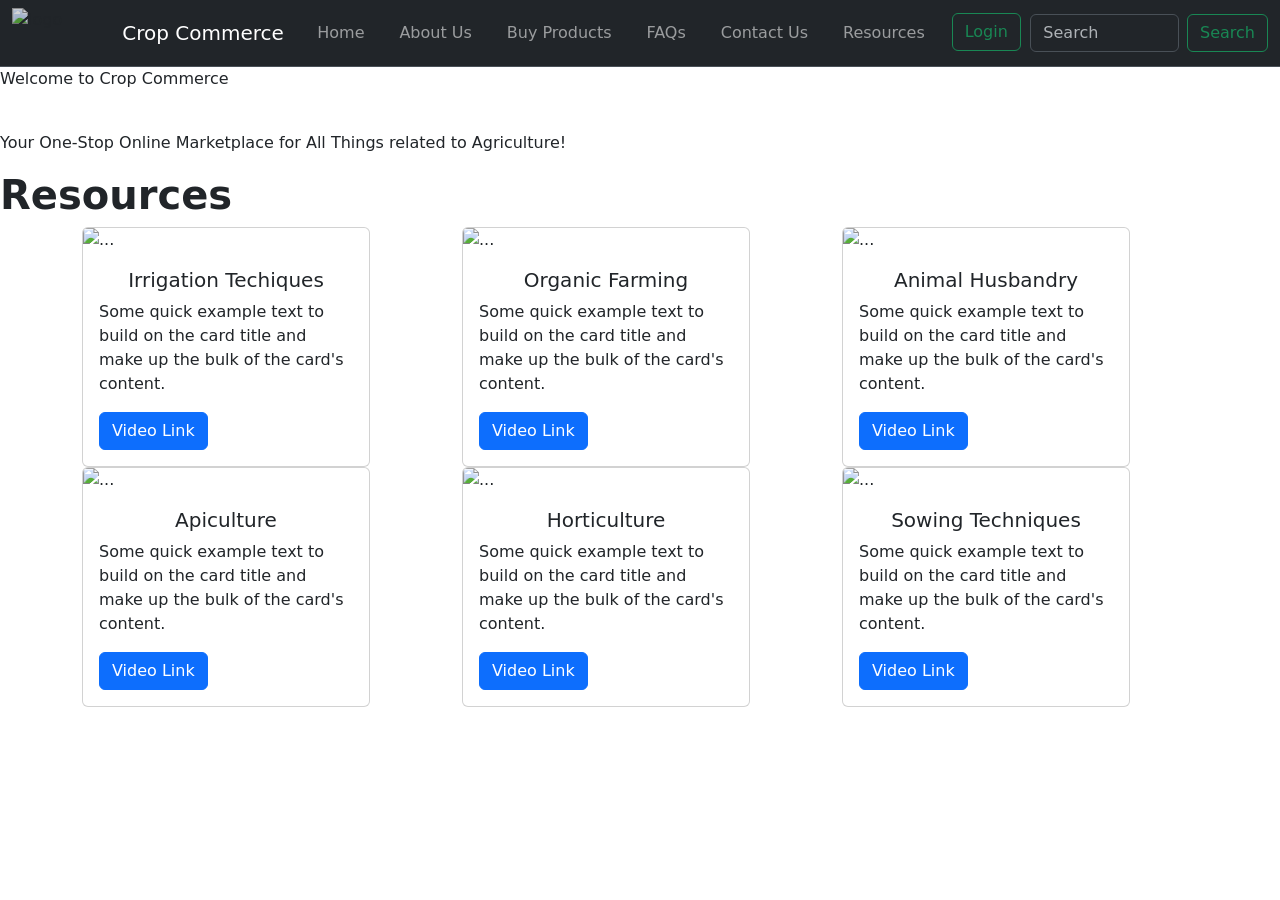
==== index.html @ 9e145eaa "Videoapiculture" ====
<!DOCTYPE html>
<html lang="en">
<head>
    <meta charset="UTF-8">
    <meta name="viewport" content="width=device-width, initial-scale=1.0">
    <title>Crop Commerce</title>
    <link href="https://cdn.jsdelivr.net/npm/bootstrap@5.3.3/dist/css/bootstrap.min.css" rel="stylesheet" integrity="sha384-QWTKZyjpPEjISv5WaRU9OFeRpok6YctnYmDr5pNlyT2bRjXh0JMhjY6hW+ALEwIH" crossorigin="anonymous">
    <link rel="stylesheet" type="text/css" href="index.css">
</head>
<body>
    <nav class="navbar navbar-expand-lg bg-dark border-bottom border-body" data-bs-theme="dark">
        <div class="container-fluid">
         <img src="'/Users/arghyachakraborty/Desktop/Agriculture project/Screenshot 2024-10-18 at 7.49.06 PM.png'" style="height: 50px; opacity: 0.8; margin-right: 30px;" alt="logo">
          <a class="navbar-brand" href="#" style="margin-left: 30px;">Crop Commerce</a>
          <button class="navbar-toggler" type="button" data-bs-toggle="collapse" data-bs-target="#navbarSupportedContent" aria-controls="navbarSupportedContent" aria-expanded="false" aria-label="Toggle navigation">
            <span class="navbar-toggler-icon"></span>
          </button>
          <div class="collapse navbar-collapse" id="navbarSupportedContent">
            <ul class="navbar-nav me-auto mb-2 mb-lg-0 w-100 justify-content-around">
              <li class="nav-item">
                <a class="nav-link" href="#">Home</a>
              </li>
              <li class="nav-item">
                <a class="nav-link" href="#">About Us</a>
              </li>
              <li class="nav-item">
                <a class="nav-link" href="#">Buy Products</a>
              </li>
              <li class="nav-item">
                <a class="nav-link" href="#">FAQs</a>
              </li>
              <li class="nav-item">
                <a class="nav-link" href="#">Contact Us</a>
              </li>
              <li class="nav-item">
                <a class="nav-link" href="#resources">Resources</a>
              </li>
              <li class="nav-item">
                <button type="button" class="btn btn-outline-success">Login</button>
              </li>
                </ul>
             
            <form class="d-flex" role="search">
              <input class="form-control me-2" type="search" placeholder="Search" aria-label="Search">
              <button class="btn btn-outline-success" type="submit">Search</button>
            </form>
          </div>
        </div>
       
      </nav>
      <section>
      <div class="welcomebox">
        <p id="welcomeheading">Welcome to Crop Commerce</p><br>
        <p>Your One-Stop Online Marketplace for All Things related to Agriculture!</p>
      </div>
    </section>
      <section id="resources">
        <h1><strong>Resources</strong></h1>
        <div class="container">
          <div class="row">
        <div class="col-md-4">
        <div class="card" style="width: 18rem;">
          <img src="https://encrypted-tbn0.gstatic.com/images?q=tbn:ANd9GcSWgMVrCyTrFzqN-6vk4owi1sCO3u12gmMQkw&s" class="card-img-top" alt="...">
          <div class="card-body">
            <h5 class="card-title" style="text-align: center;">Irrigation Techiques</h5>
            <p class="card-text">Some quick example text to build on the card title and make up the bulk of the card's content.</p>
            <a href="#" class="btn btn-primary">Video Link</a>
          </div>
        </div>
      </div>
      <div class="col-md-4">
        <div class="card" style="width: 18rem;">
          <img src="https://encrypted-tbn0.gstatic.com/images?q=tbn:ANd9GcS5JjgRRCZO922PNVzRMq967L1UpxojrK6LHg&s" class="card-img-top" alt="...">
          <div class="card-body">
            <h5 class="card-title" style="text-align: center;">Organic Farming</h5>
            <p class="card-text">Some quick example text to build on the card title and make up the bulk of the card's content.</p>
            <a href="#" class="btn btn-primary">Video Link</a>
          </div>
        </div>
        </div>
        <div class="col-md-4">
        <div class="card" style="width: 18rem;">
          <img src="https://cdn.wikifarmer.com/wp-content/uploads/2024/07/What-is-Animal-Husbandry-Livestock-Farming.jpg" class="card-img-top" alt="...">
          <div class="card-body">
            <h5 class="card-title" style="text-align: center;">Animal Husbandry</h5>
            <p class="card-text">Some quick example text to build on the card title and make up the bulk of the card's content.</p>
            <a href="#" class="btn btn-primary">Video Link</a>
          </div>
        </div>
      </div>
      <div class="col-md-4">
        <div class="card" style="width: 18rem;">
          <img src="https://thefarmersjournal.com/wp-content/uploads/2023/09/Beehives-1-1024x684.jpg" class="card-img-top" alt="...">
          <div class="card-body">
            <h5 class="card-title" style="text-align: center;">Apiculture</h5>
            <p class="card-text">Some quick example text to build on the card title and make up the bulk of the card's content.</p>
            <a href="https://youtu.be/xVl3frJRdc4?si=M42MSEzf8qoqmbck" class="btn btn-primary">Video Link</a>
          </div>
        </div>
      </div>
      <div class="col-md-4">
        <div class="card" style="width: 18rem;">
          <img src="https://cdn.britannica.com/53/166053-050-88676FD4/Interior-view-commercial-horticulture-greenhouse.jpg" class="card-img-top" alt="...">
          <div class="card-body">
            <h5 class="card-title" style="text-align: center;">Horticulture</h5>
            <p class="card-text">Some quick example text to build on the card title and make up the bulk of the card's content.</p>
            <a href="#" class="btn btn-primary">Video Link</a>
          </div>
        </div>
        </div>
        <div class="col-md-4">
          <div class="card" style="width: 18rem;">
            <img src="https://media.licdn.com/dms/image/C5112AQEcLySB3FHVVg/article-cover_image-shrink_600_2000/0/1575860311407?e=2147483647&v=beta&t=ztACcP-Rrs8fVaARoA27BIKuE0q3hh5RTEYpksKjLv4" class="card-img-top" alt="...">
            <div class="card-body">
              <h5 class="card-title" style="text-align: center;">Sowing Techniques</h5>
              <p class="card-text">Some quick example text to build on the card title and make up the bulk of the card's content.</p>
              <a href="#" class="btn btn-primary">Video Link</a>
            </div>
          </div>
          </div>
      </div>
        </div>
      </section>
    <script src="https://cdn.jsdelivr.net/npm/bootstrap@5.3.3/dist/js/bootstrap.bundle.min.js" integrity="sha384-YvpcrYf0tY3lHB60NNkmXc5s9fDVZLESaAA55NDzOxhy9GkcIdslK1eN7N6jIeHz" crossorigin="anonymous"></script>
</body>
</html>
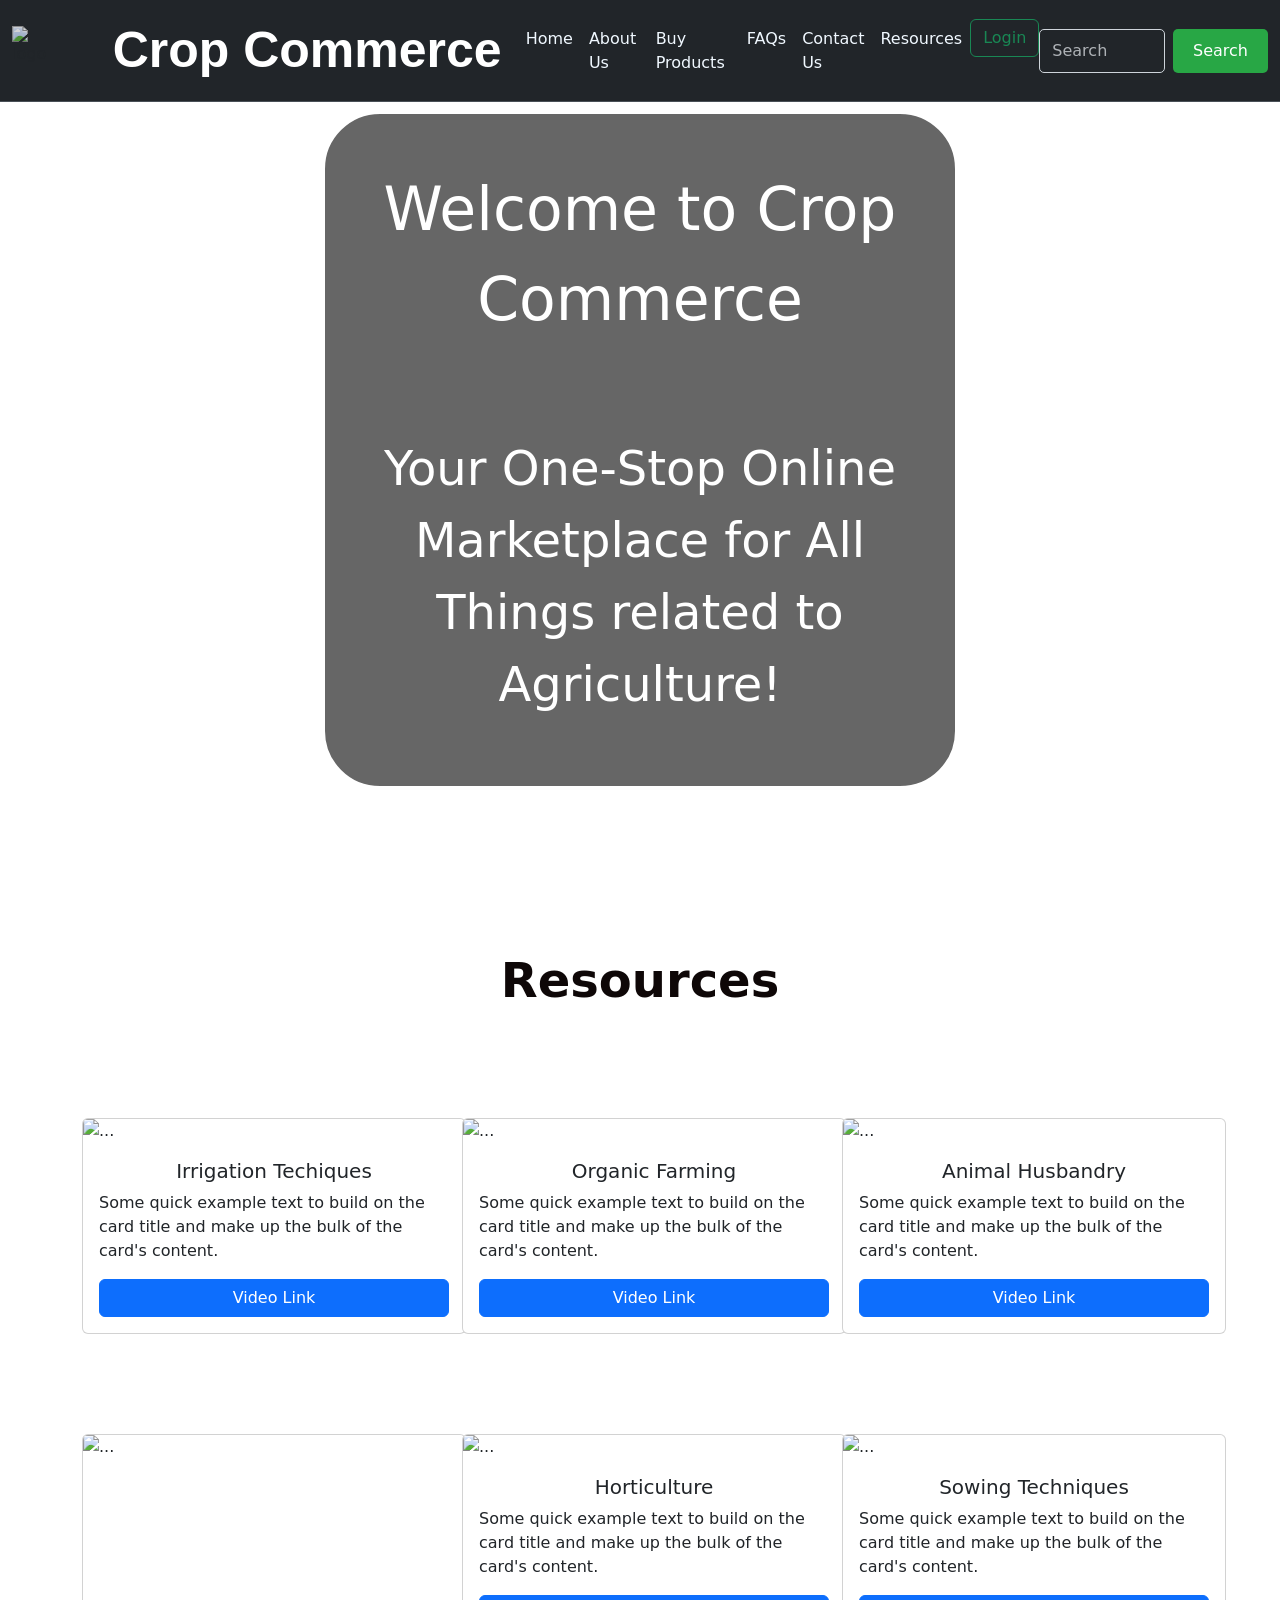
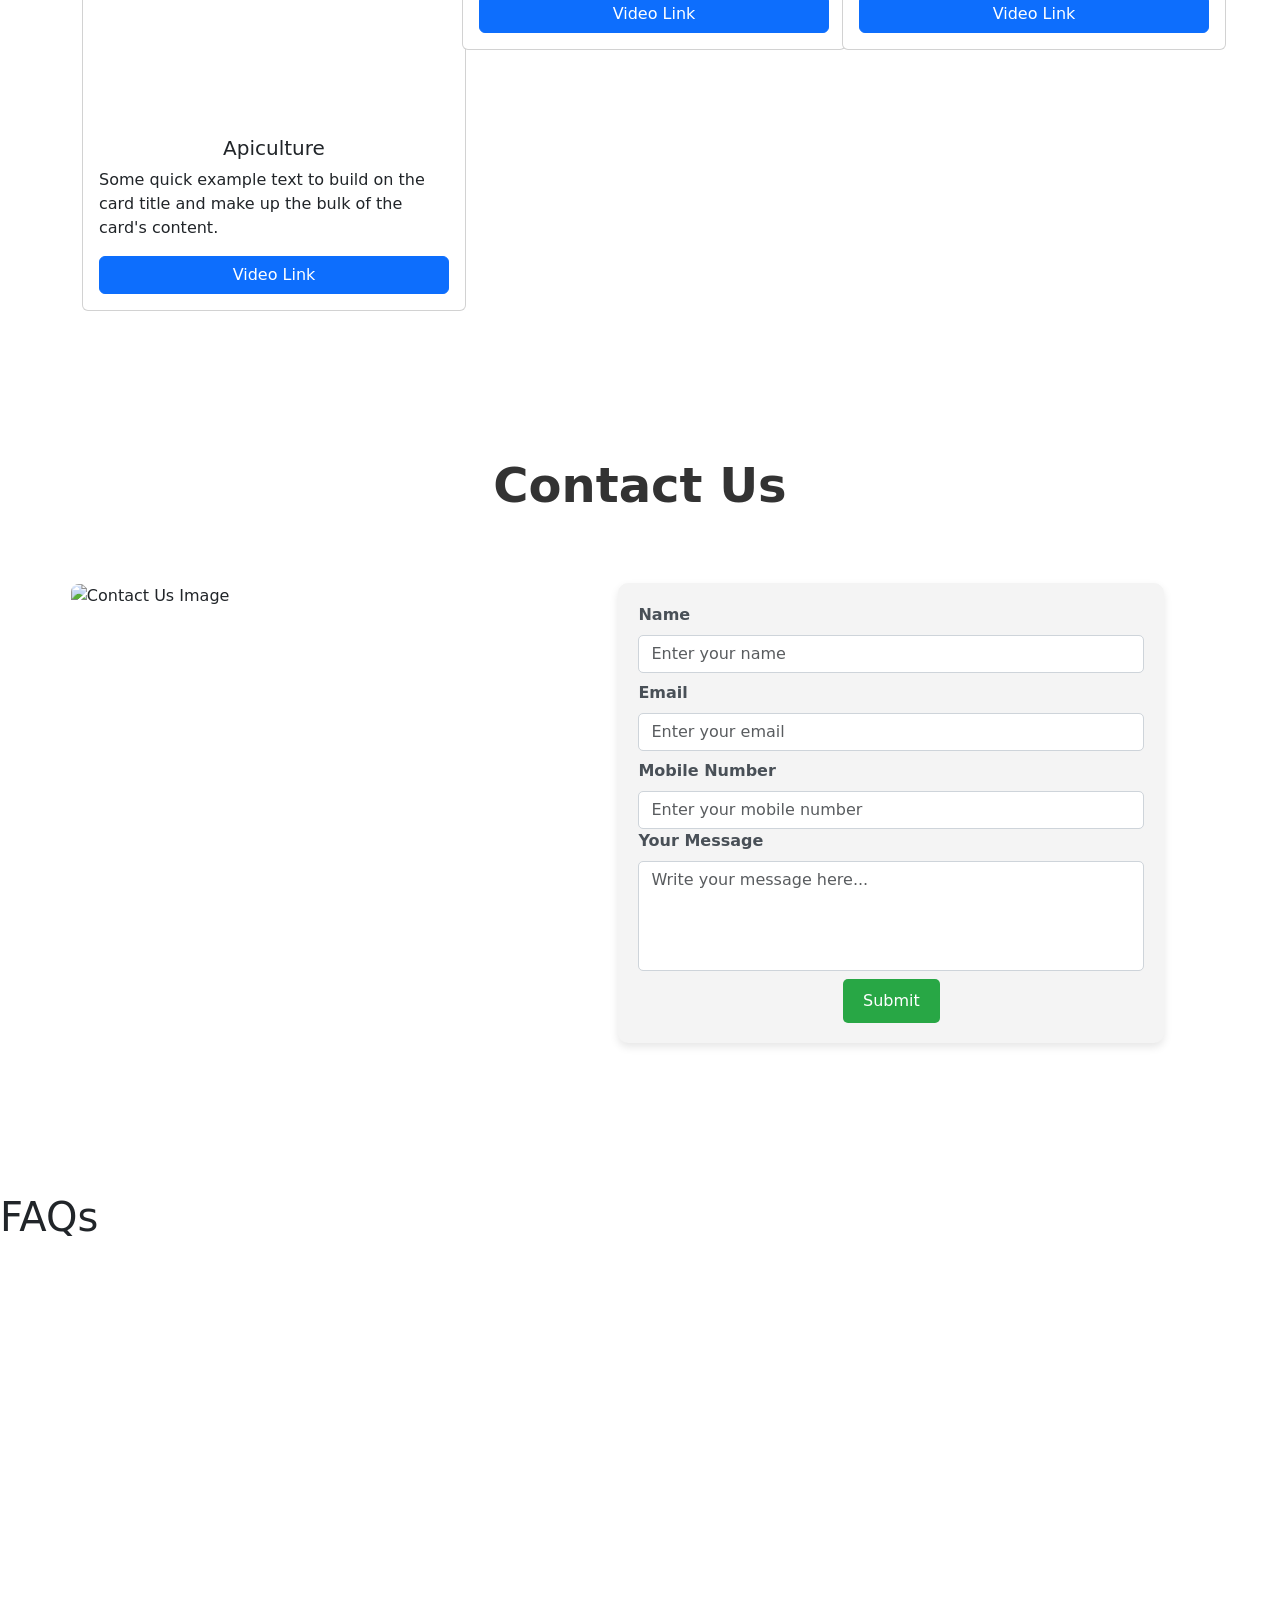
==== commit f8d7c58e: "Mobile Responsiveness for navbar and welcomebox set" ====
--- a/index.html
+++ b/index.html
@@ -30,13 +30,16 @@
                 <a class="nav-link" href="#">FAQs</a>
               </li>
               <li class="nav-item">
-                <a class="nav-link" href="#">Contact Us</a>
+                <a class="nav-link" href="#Contact">Contact Us</a>
               </li>
               <li class="nav-item">
+
+
                 <a class="nav-link" href="#resources">Resources</a>
               </li>
               <li class="nav-item">
-                <button type="button" class="btn btn-outline-success">Login</button>
+                <a href="login.html" style="text-decoration:None;"><button type="button" class="btn btn-outline-success">Login</button></a>
+
               </li>
                 </ul>
              
@@ -54,12 +57,13 @@
         <p>Your One-Stop Online Marketplace for All Things related to Agriculture!</p>
       </div>
     </section>
+    <div class="resourcesadjustments">
       <section id="resources">
         <h1><strong>Resources</strong></h1>
         <div class="container">
           <div class="row">
         <div class="col-md-4">
-        <div class="card" style="width: 18rem;">
+        <div class="card" style="width: 24rem;">
           <img src="https://encrypted-tbn0.gstatic.com/images?q=tbn:ANd9GcSWgMVrCyTrFzqN-6vk4owi1sCO3u12gmMQkw&s" class="card-img-top" alt="...">
           <div class="card-body">
             <h5 class="card-title" style="text-align: center;">Irrigation Techiques</h5>
@@ -69,7 +73,7 @@
         </div>
       </div>
       <div class="col-md-4">
-        <div class="card" style="width: 18rem;">
+        <div class="card" style="width: 24rem;">
           <img src="https://encrypted-tbn0.gstatic.com/images?q=tbn:ANd9GcS5JjgRRCZO922PNVzRMq967L1UpxojrK6LHg&s" class="card-img-top" alt="...">
           <div class="card-body">
             <h5 class="card-title" style="text-align: center;">Organic Farming</h5>
@@ -79,7 +83,7 @@
         </div>
         </div>
         <div class="col-md-4">
-        <div class="card" style="width: 18rem;">
+        <div class="card" style="width: 24rem;">
           <img src="https://cdn.wikifarmer.com/wp-content/uploads/2024/07/What-is-Animal-Husbandry-Livestock-Farming.jpg" class="card-img-top" alt="...">
           <div class="card-body">
             <h5 class="card-title" style="text-align: center;">Animal Husbandry</h5>
@@ -89,17 +93,17 @@
         </div>
       </div>
       <div class="col-md-4">
-        <div class="card" style="width: 18rem;">
-          <img src="https://thefarmersjournal.com/wp-content/uploads/2023/09/Beehives-1-1024x684.jpg" class="card-img-top" alt="...">
+        <div class="card" style="width: 24rem;">
+          <img src="https://thefarmersjournal.com/wp-content/uploads/2023/09/Beehives-1-1024x684.jpg" class="card-img-top" alt="..." height="285rem">
           <div class="card-body">
             <h5 class="card-title" style="text-align: center;">Apiculture</h5>
             <p class="card-text">Some quick example text to build on the card title and make up the bulk of the card's content.</p>
-            <a href="https://youtu.be/xVl3frJRdc4?si=M42MSEzf8qoqmbck" class="btn btn-primary">Video Link</a>
+            <a href="#" class="btn btn-primary">Video Link</a>
           </div>
         </div>
       </div>
       <div class="col-md-4">
-        <div class="card" style="width: 18rem;">
+        <div class="card" style="width: 24rem;">
           <img src="https://cdn.britannica.com/53/166053-050-88676FD4/Interior-view-commercial-horticulture-greenhouse.jpg" class="card-img-top" alt="...">
           <div class="card-body">
             <h5 class="card-title" style="text-align: center;">Horticulture</h5>
@@ -109,7 +113,7 @@
         </div>
         </div>
         <div class="col-md-4">
-          <div class="card" style="width: 18rem;">
+          <div class="card" style="width: 24rem;">
             <img src="https://media.licdn.com/dms/image/C5112AQEcLySB3FHVVg/article-cover_image-shrink_600_2000/0/1575860311407?e=2147483647&v=beta&t=ztACcP-Rrs8fVaARoA27BIKuE0q3hh5RTEYpksKjLv4" class="card-img-top" alt="...">
             <div class="card-body">
               <h5 class="card-title" style="text-align: center;">Sowing Techniques</h5>
@@ -121,6 +125,47 @@
       </div>
         </div>
       </section>
+      </div>
+      <section id="Contact">
+        <h1 class="text-center"><strong>Contact Us</strong></h1>
+        <div class="container">
+            <div class="row align-items-center">
+                <!-- Image Section -->
+                <div class="col-md-6">
+                    <img src="https://cdn.farmjournal.com/s3fs-public/styles/840x600/public/F6E6A2F1-5486-46B4-97FA3D304AD15BBF.jpg?itok=mGeGq9OE" 
+                    class="img-fluid" alt="Contact Us Image" style="border-radius: 8px;">
+                </div>
+                <!-- Contact Form Section -->
+                <div class="col-md-6">
+                    <form id="contact-us">
+                        <div class="mb-2">
+                            <label for="name" class="form-label">Name</label>
+                            <input type="text" class="form-control" id="name" placeholder="Enter your name" required>
+                        </div>
+                        <div class="mb-2">
+                            <label for="email" class="form-label">Email</label>
+                            <input type="email" class="form-control" id="email" placeholder="Enter your email" required>
+                        </div>
+                        <div class="mb-1.9">
+                            <label for="mobile" class="form-label">Mobile Number</label>
+                            <input type="tel" class="form-control" id="mobile" placeholder="Enter your mobile number" pattern="[0-9]{10}" required>
+                        </div>
+                        <div class="mb-2">
+                            <label for="message" class="form-label">Your Message</label>
+                            <textarea class="form-control" id="message" rows="4" placeholder="Write your message here..." required></textarea>
+                        </div>
+                        <div class="move-btn">
+                        <button type="submit" class="btn btn-primary">Submit</button>
+                      </div>
+                    </form>
+                </div>
+            </div>
+        </div>
+    </section>
+    <section>
+      <h1>FAQs</h1>
+    </section>
+    <script src="https://cdn.jsdelivr.net/npm/bootstrap@5.3.3/dist/js/bootstrap.bundle.min.js"></script>
     <script src="https://cdn.jsdelivr.net/npm/bootstrap@5.3.3/dist/js/bootstrap.bundle.min.js" integrity="sha384-YvpcrYf0tY3lHB60NNkmXc5s9fDVZLESaAA55NDzOxhy9GkcIdslK1eN7N6jIeHz" crossorigin="anonymous"></script>
 </body>
 </html>
--- a/index.css
+++ b/index.css
@@ -0,0 +1,216 @@
+.navbar-brand{
+    font-size: 50px;
+    font-family: sans-serif;
+    font-weight: bolder;
+}
+.nav-link{
+    color: aliceblue;
+}
+.nav-link:hover{
+    color: rgb(203, 221, 8);
+    transition: 0.3s ease;
+    
+}
+.navbar {
+    background-color: rgba(0, 0, 0, 0.6); /* Transparent background */
+    border: none; /* Remove borders if needed */
+}
+body {
+    background-image: url('https://static-images.vnncdn.net/files/publish/2022/7/7/imported-fruits-leading-to-fierce-competition-with-local-ones-280042bb79474188846497f22ac8dbfd.jpg');
+    opacity:1;
+    background-size: cover;
+    background-position: center;
+    background-attachment: fixed; /* Makes the background fixed while scrolling */
+    min-height: 100vh;
+    margin: 0;
+    padding: 0;
+    overflow-y: scroll;
+}
+.welcomebox{
+    display: flex;
+    flex-direction: column; /* Stack elements vertically */
+    justify-content: center;
+    align-items: center;
+    border: 5px solid white;
+    background-color: rgba(0, 0, 0, 0.6); /* Transparent background matching navbar */
+    color: #fff; /*Text Color*/
+    padding: 50px; /* Add some padding */
+    border-radius: 60px; /* Rounded corners for better aesthetics */
+    position: absolute; /* Position it absolutely */
+    top: 50%; /* Center vertically */
+    left: 50%; /* Center horizontally */
+    transform: translate(-50%, -50%); /* Adjust positioning to be centered */
+    text-align: center; 
+    font-size: 3rem;
+    z-index: 1;
+}
+#welcomeheading{
+    color: #fff;
+    font-size: 60px;
+}
+#resources{
+    display: block;
+    padding: 50px;
+    margin-top: 800px;
+    background-color: rgba(255, 255, 255, 0.8);
+    width: 100%;
+}
+#resources h1{
+    color: #0e0707;
+    text-align: center;
+    font-size: 3rem;
+}
+/* Resources */
+.resourcesadjustments{
+    display: flex;
+    justify-content: center;
+    width: 100%;
+}
+.btn{
+    display: flex;
+    justify-content: center;
+}
+.card{
+    margin-top: 100px;
+    transition: transform 0.7s ease, box-shadow 0.7s ease;
+}
+.card:hover{
+    transform: translateY(-30px);
+  box-shadow: 50px rgba(0, 0, 0, 0.2);
+  transition: transform 0.7s ease;
+}
+#Contact{
+    display: block;
+    padding: 2rem;
+    margin-top: 2rem;
+    background-color: rgba(255, 255, 255, 0.8);
+    height: 50rem;
+}
+#Contact h1{
+    color: #0e0707;
+    text-align: center;
+    font-size: 3rem;
+}
+/* General styling for the Contact Us section */
+#Contact {
+    /* background-color: #f8f9fa; */
+    padding: 4rem;
+}
+
+#Contact h1 {
+    font-size: 3rem;
+    margin-bottom: 5rem;
+    color: #333;
+}
+
+/* Form styling */
+#contact-us{
+    max-width: 50rem;
+    max-height: 100rem;
+    margin: 0 auto;
+     background-color: #f4f4f4; 
+    padding: 20px;
+    border-radius: 10px;
+    box-shadow: 0 4px 8px rgba(0, 0, 0, 0.1);
+}
+
+.form-label {
+    font-weight: bold;
+    color: #495057;
+}
+
+.form-control {
+    border-radius: 5px;
+    border: 1px solid #ced4da;
+    
+}
+
+.form-control:focus {
+    box-shadow: none;
+    border-color: #28a745;
+}
+
+textarea.form-control {
+    resize: none;
+}
+
+button[type="submit"] {
+    background-color: #28a745;
+    border: none;
+    padding: 10px 20px;
+    color: #fff;
+    font-size: 1rem;
+    border-radius: 5px;
+    transition: background-color 0.3s ease;
+}
+
+button[type="submit"]:hover {
+    background-color: #218838;
+}
+
+/* Add some margin between form elements */
+.mb-3 {
+    margin-bottom: 20px;
+}
+
+/* Responsive form adjustments */
+@media (max-width: 576px) {
+    form {
+        padding: 15px;
+    }
+}
+.image-align {
+    margin-top: 0; /* Remove extra margin */
+    display: flex;
+    justify-content: center;
+    align-items: center;
+    height: 100%; /* Full height within the container */
+}
+.col-md-6{
+    margin: -0.7rem !important;
+    height: 100rem !important;
+}
+.move-btn{
+    display: flex;
+    justify-content: center;
+}
+/* Navbar Styling for Mobile */
+@media (max-width: 768px) {
+    .navbar-brand {
+        font-size: 30px;
+        margin-left: 10px;
+    }
+
+    .navbar-nav {
+        text-align: center;
+    }
+
+    .nav-link {
+        color: white;
+        padding: 10px;
+    }
+
+    .btn-outline-success {
+        width: 100%;
+        margin-bottom: 10px;
+    }
+
+    /* Adjust search form placement on smaller screens */
+    .d-flex {
+        justify-content: center;
+        padding-top: 10px;
+    }
+}
+/* Welcome box styling for mobile devices */
+@media (max-width: 768px) {
+    .welcomebox {
+        padding: 20px; /* Reduced padding */
+        font-size: 1.5rem; /* Smaller font size */
+        width: 90%; /* Adjusted width */
+        
+    }
+
+    #welcomeheading {
+        font-size: 2rem; /* Smaller heading font */
+    }
+}
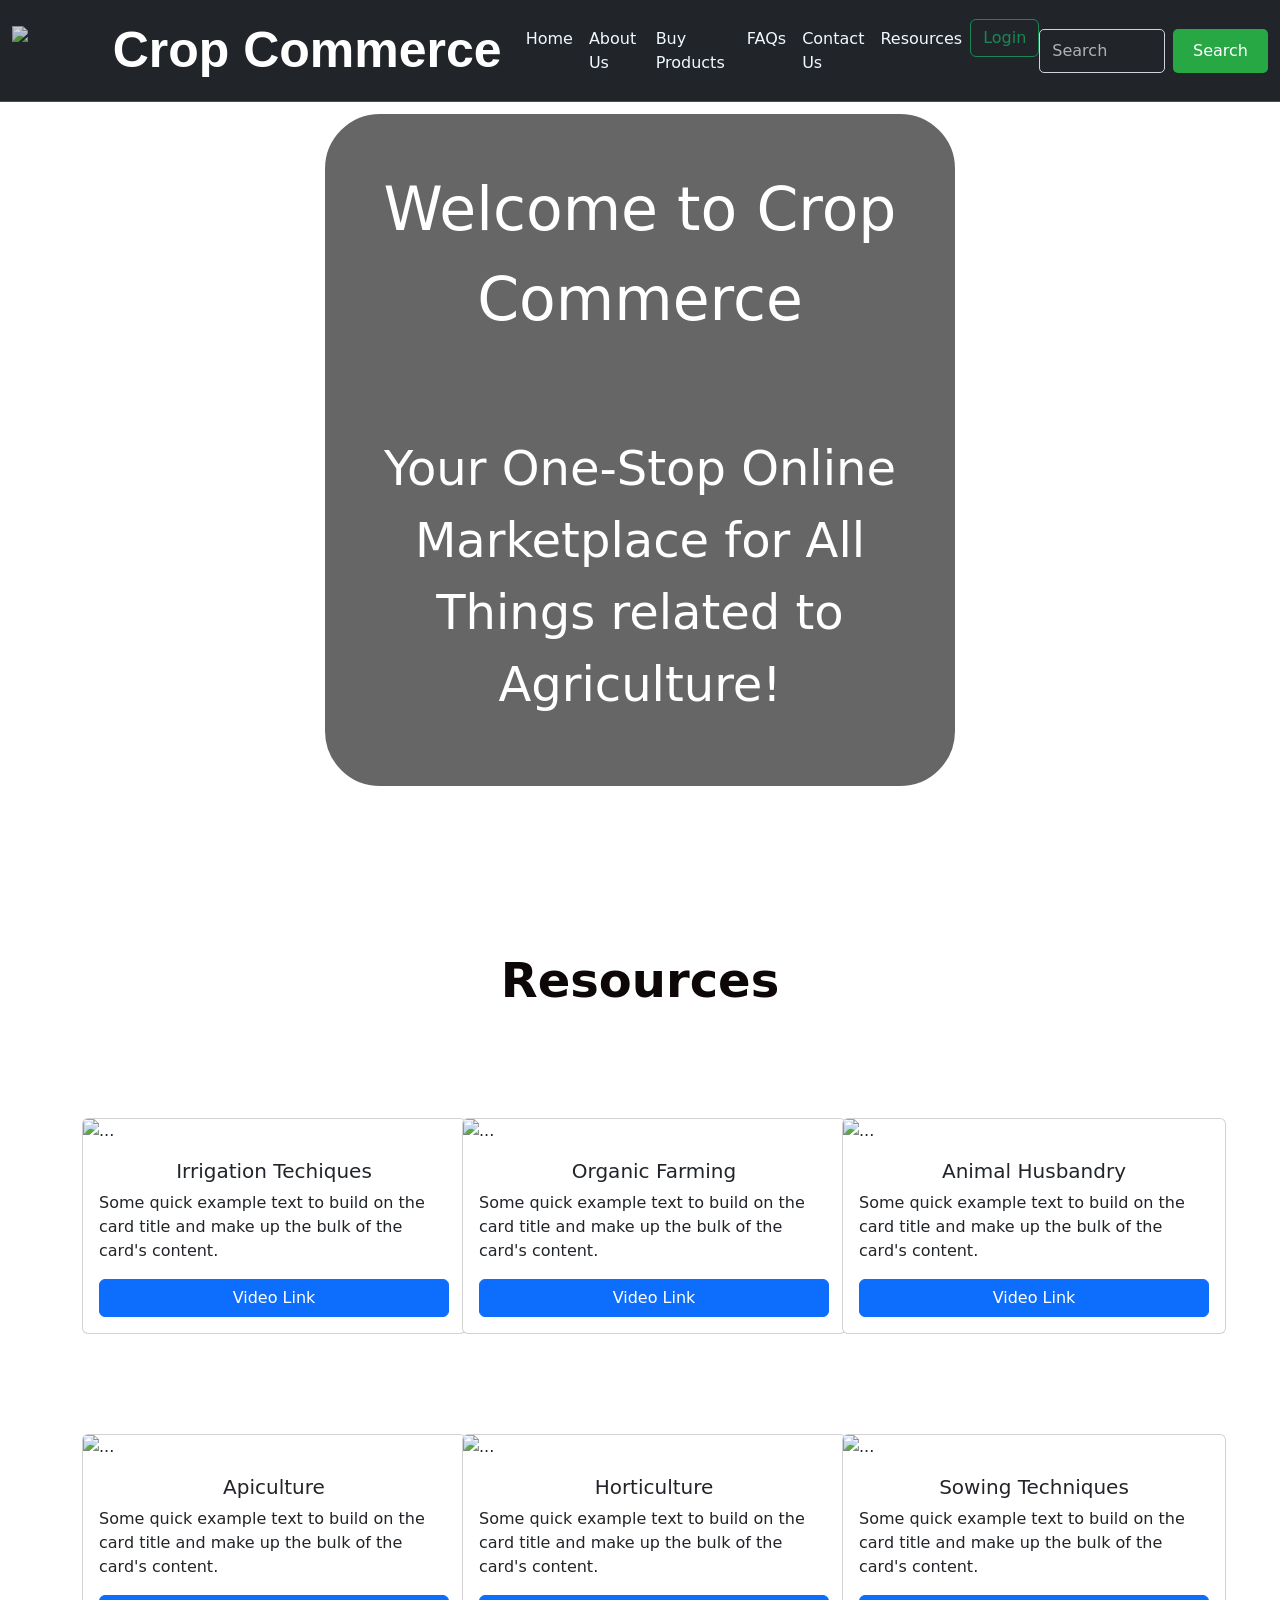
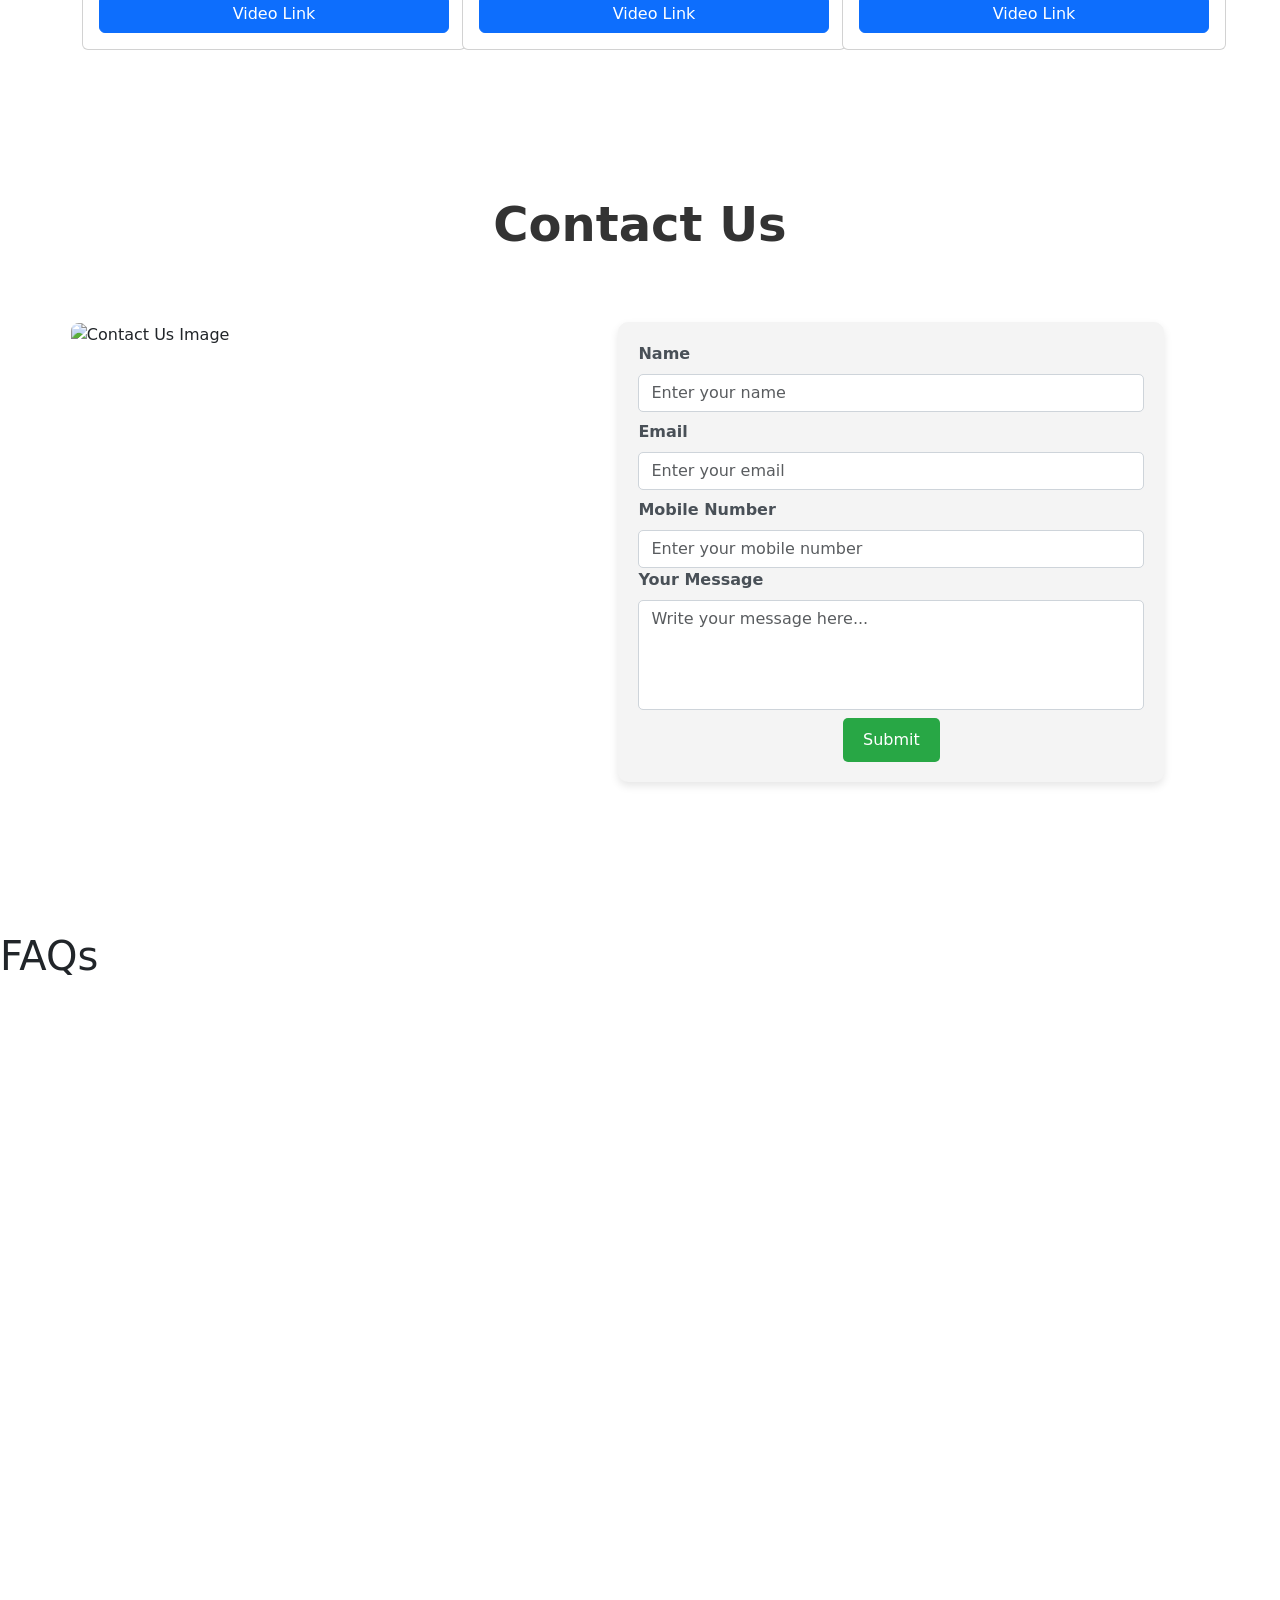
==== commit 54cc1f22: "v1.0" ====
--- a/index.html
+++ b/index.html
@@ -94,7 +94,7 @@
       </div>
       <div class="col-md-4">
         <div class="card" style="width: 24rem;">
-          <img src="https://thefarmersjournal.com/wp-content/uploads/2023/09/Beehives-1-1024x684.jpg" class="card-img-top" alt="..." height="285rem">
+          <img src="https://thefarmersjournal.com/wp-content/uploads/2023/09/Beehives-1-1024x684.jpg" class="card-img-top" alt="...">
           <div class="card-body">
             <h5 class="card-title" style="text-align: center;">Apiculture</h5>
             <p class="card-text">Some quick example text to build on the card title and make up the bulk of the card's content.</p>
@@ -165,7 +165,6 @@
     <section>
       <h1>FAQs</h1>
     </section>
-    <script src="https://cdn.jsdelivr.net/npm/bootstrap@5.3.3/dist/js/bootstrap.bundle.min.js"></script>
     <script src="https://cdn.jsdelivr.net/npm/bootstrap@5.3.3/dist/js/bootstrap.bundle.min.js" integrity="sha384-YvpcrYf0tY3lHB60NNkmXc5s9fDVZLESaAA55NDzOxhy9GkcIdslK1eN7N6jIeHz" crossorigin="anonymous"></script>
 </body>
 </html>
--- a/index.css
+++ b/index.css
@@ -173,44 +173,4 @@
 .move-btn{
     display: flex;
     justify-content: center;
-}
-/* Navbar Styling for Mobile */
-@media (max-width: 768px) {
-    .navbar-brand {
-        font-size: 30px;
-        margin-left: 10px;
-    }
-
-    .navbar-nav {
-        text-align: center;
-    }
-
-    .nav-link {
-        color: white;
-        padding: 10px;
-    }
-
-    .btn-outline-success {
-        width: 100%;
-        margin-bottom: 10px;
-    }
-
-    /* Adjust search form placement on smaller screens */
-    .d-flex {
-        justify-content: center;
-        padding-top: 10px;
-    }
-}
-/* Welcome box styling for mobile devices */
-@media (max-width: 768px) {
-    .welcomebox {
-        padding: 20px; /* Reduced padding */
-        font-size: 1.5rem; /* Smaller font size */
-        width: 90%; /* Adjusted width */
-        
-    }
-
-    #welcomeheading {
-        font-size: 2rem; /* Smaller heading font */
-    }
-}
+}
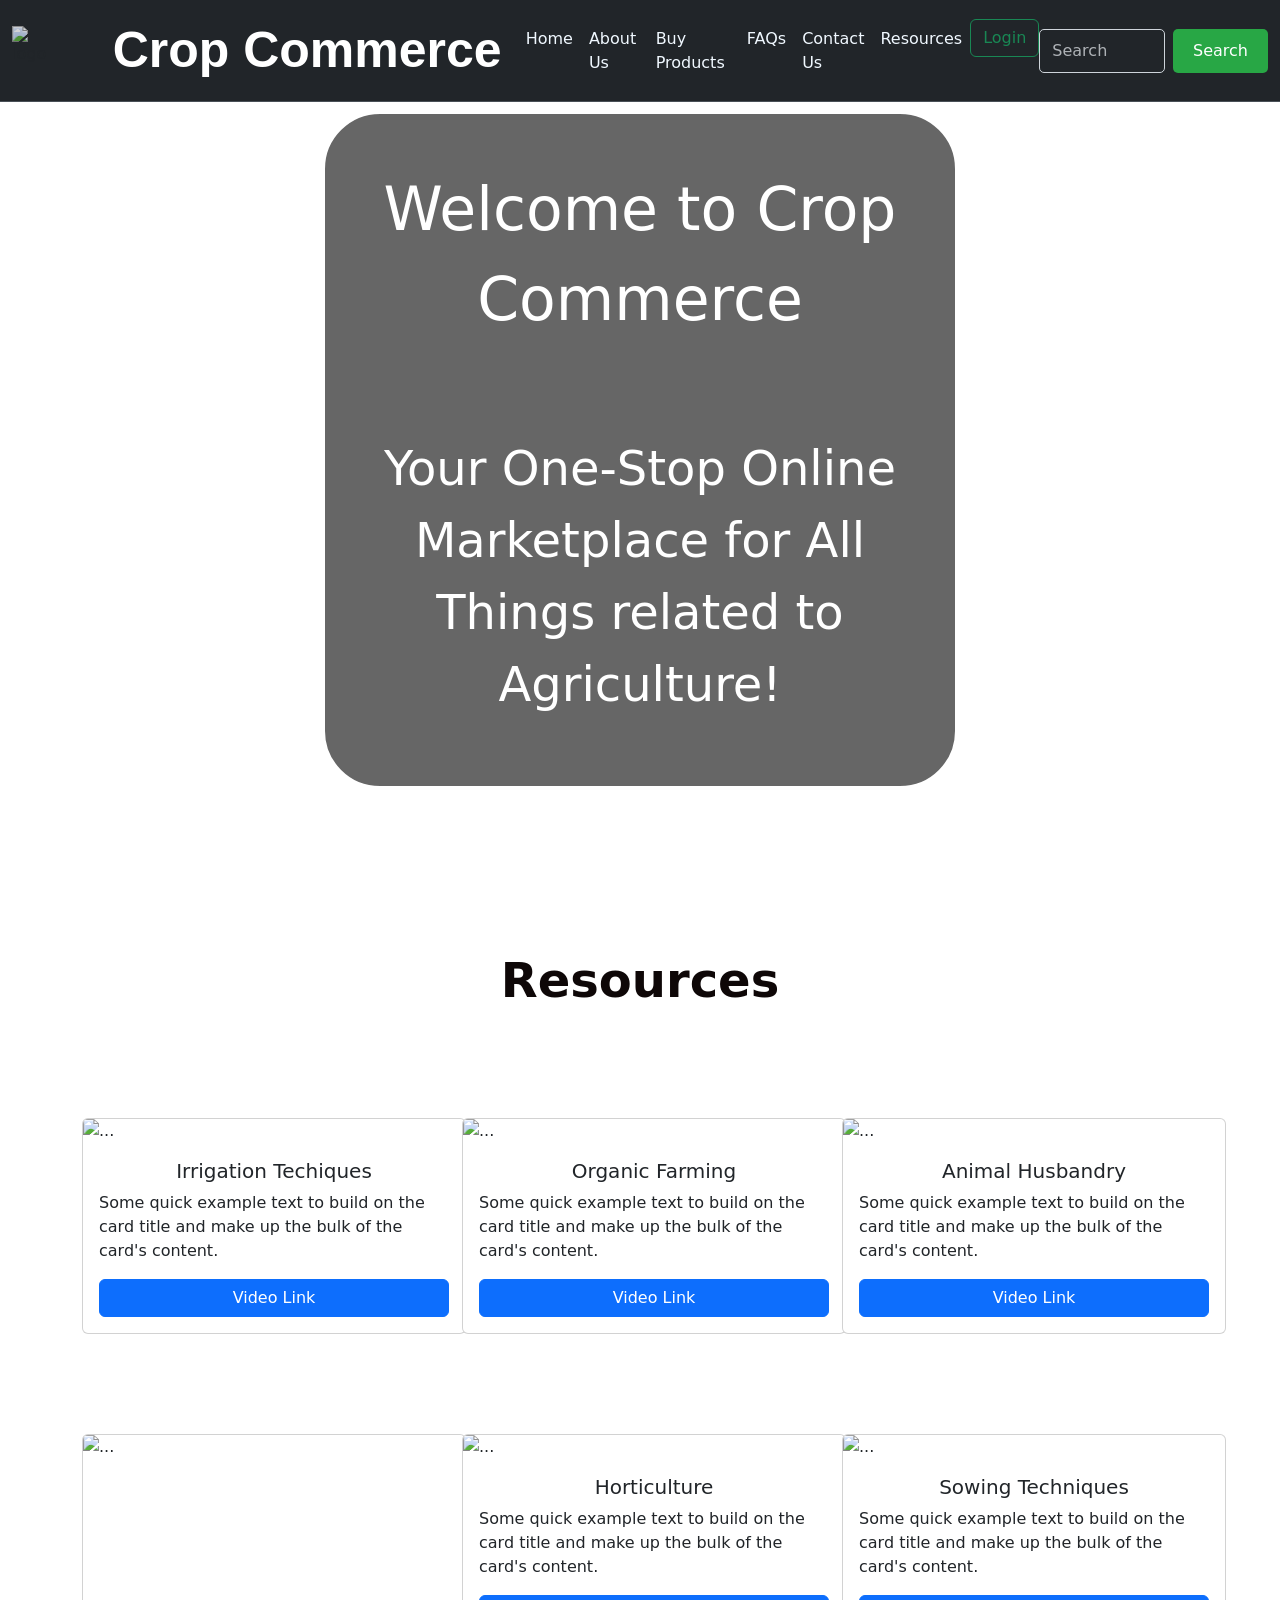
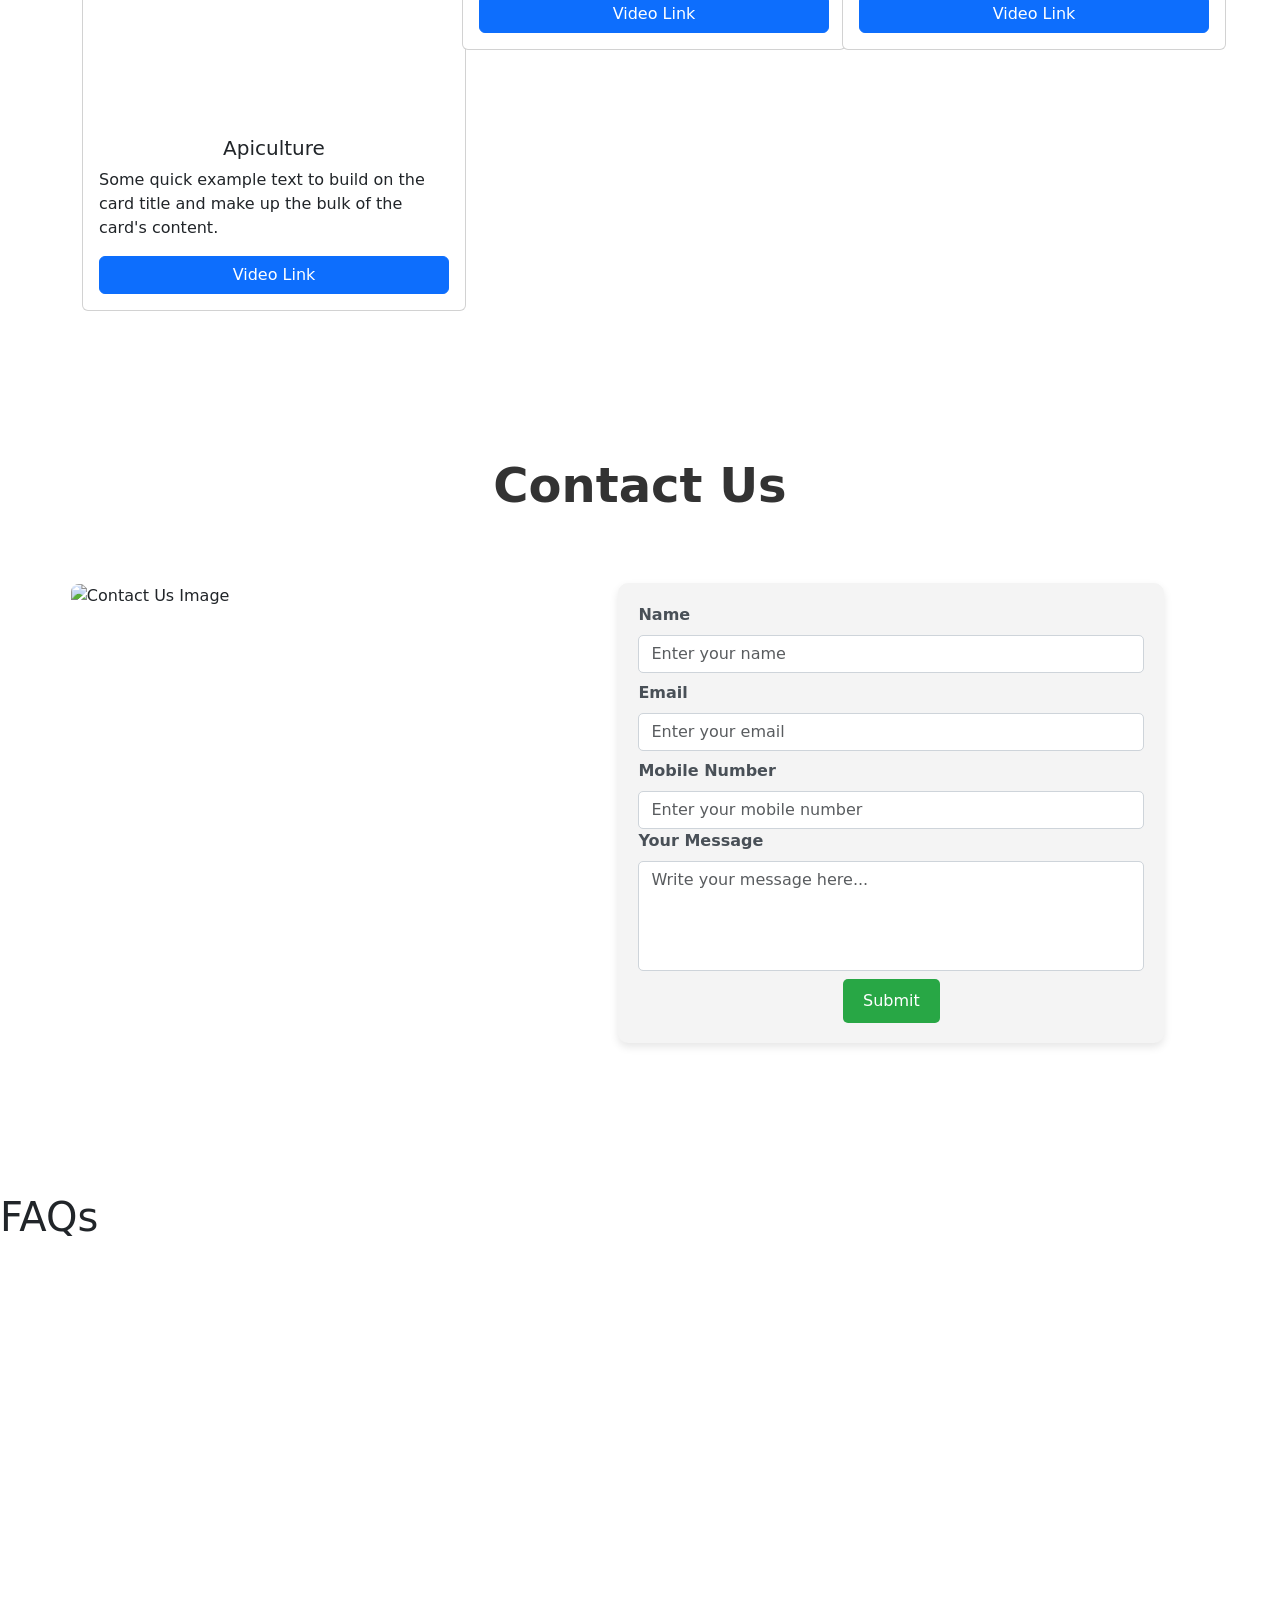
==== commit b45063c0: "Resolved .DS_Store conflict" ====
--- a/index.html
+++ b/index.html
@@ -94,7 +94,7 @@
       </div>
       <div class="col-md-4">
         <div class="card" style="width: 24rem;">
-          <img src="https://thefarmersjournal.com/wp-content/uploads/2023/09/Beehives-1-1024x684.jpg" class="card-img-top" alt="...">
+          <img src="https://thefarmersjournal.com/wp-content/uploads/2023/09/Beehives-1-1024x684.jpg" class="card-img-top" alt="..." height="285rem">
           <div class="card-body">
             <h5 class="card-title" style="text-align: center;">Apiculture</h5>
             <p class="card-text">Some quick example text to build on the card title and make up the bulk of the card's content.</p>
@@ -165,6 +165,7 @@
     <section>
       <h1>FAQs</h1>
     </section>
+    <script src="https://cdn.jsdelivr.net/npm/bootstrap@5.3.3/dist/js/bootstrap.bundle.min.js"></script>
     <script src="https://cdn.jsdelivr.net/npm/bootstrap@5.3.3/dist/js/bootstrap.bundle.min.js" integrity="sha384-YvpcrYf0tY3lHB60NNkmXc5s9fDVZLESaAA55NDzOxhy9GkcIdslK1eN7N6jIeHz" crossorigin="anonymous"></script>
 </body>
 </html>
--- a/index.css
+++ b/index.css
@@ -173,4 +173,44 @@
 .move-btn{
     display: flex;
     justify-content: center;
-}+}
+/* Navbar Styling for Mobile */
+@media (max-width: 768px) {
+    .navbar-brand {
+        font-size: 30px;
+        margin-left: 10px;
+    }
+
+    .navbar-nav {
+        text-align: center;
+    }
+
+    .nav-link {
+        color: white;
+        padding: 10px;
+    }
+
+    .btn-outline-success {
+        width: 100%;
+        margin-bottom: 10px;
+    }
+
+    /* Adjust search form placement on smaller screens */
+    .d-flex {
+        justify-content: center;
+        padding-top: 10px;
+    }
+}
+/* Welcome box styling for mobile devices */
+@media (max-width: 768px) {
+    .welcomebox {
+        padding: 20px; /* Reduced padding */
+        font-size: 1.5rem; /* Smaller font size */
+        width: 90%; /* Adjusted width */
+        
+    }
+
+    #welcomeheading {
+        font-size: 2rem; /* Smaller heading font */
+    }
+}
